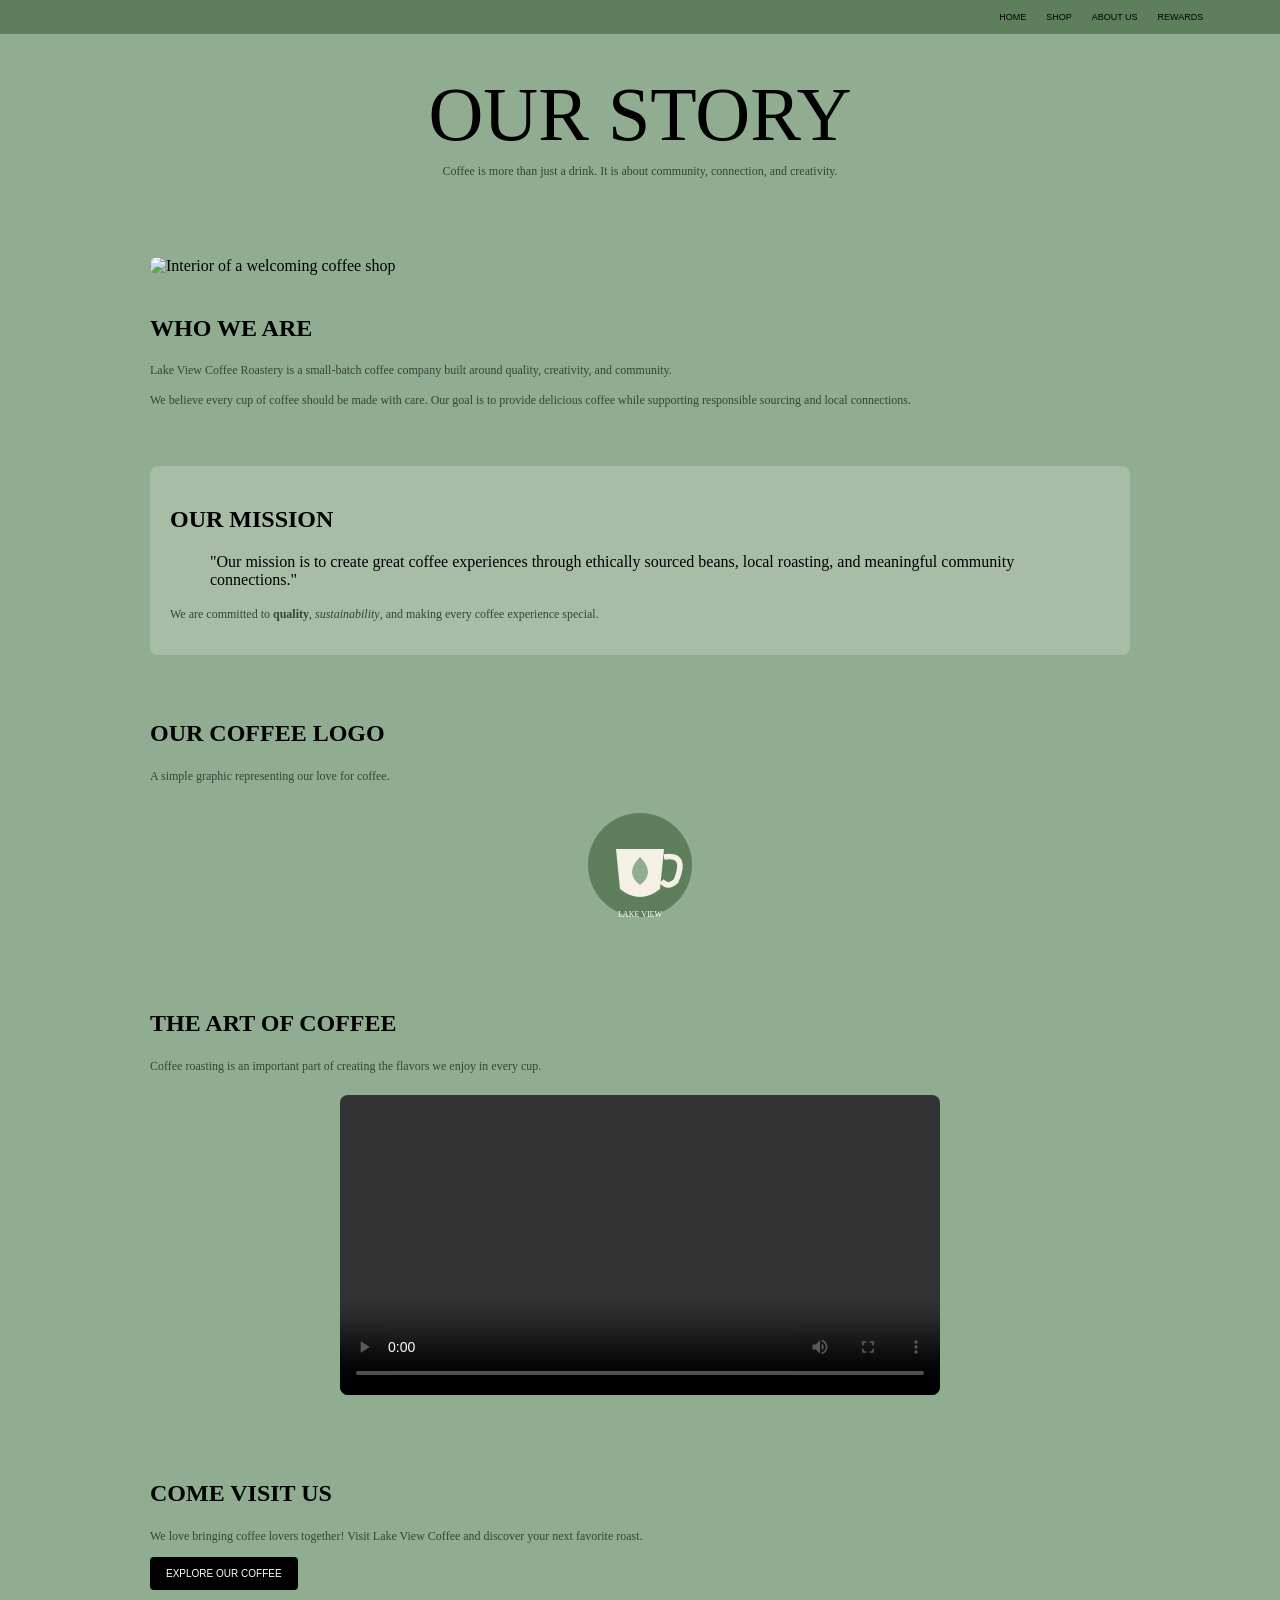
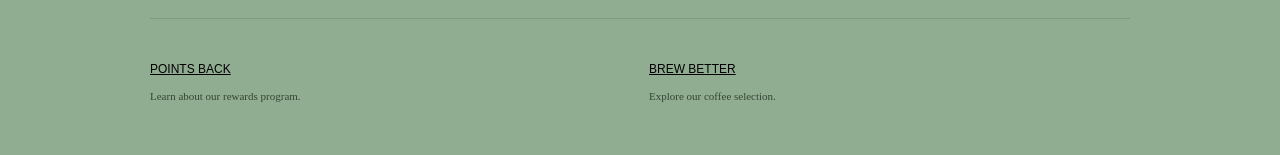
==== about.html @ e4b16135 "Add files via upload" ====
<!DOCTYPE html>
<html lang="en">

<head>
    <meta charset="UTF-8">
    <meta name="viewport" content="width=device-width, initial-scale=1.0">

    <title>About Us | Lake View Coffee</title>

    <!-- External CSS -->
    <link rel="stylesheet" href="style.css">

    <!-- Internal CSS -->
    <style>
        .about-heading {
            text-align: center;
            padding: 45px 0 25px;
        }

        .about-section {
            padding: 20px 0;
        }

        .about-image {
            width: 100%;
            max-height: 350px;
            object-fit: cover;
            border-radius: 8px;
            margin: 20px 0;
        }

        .mission {
            background-color: #a8bda5;
            padding: 20px;
            margin: 25px 0;
            border-radius: 8px;
        }

        .video-section {
            padding: 25px 0;
        }

        video {
            width: 100%;
            max-width: 600px;
            display: block;
            margin: 20px auto;
            border-radius: 8px;
        }

        .logo {
            display: block;
            margin: 20px auto;
            width: 120px;
        }
    </style>

</head>

<body>

    <!-- Navigation -->
    <header>
        <nav>
            <a href="index.html">Home</a>
            <a href="shop.html">Shop</a>
            <a href="about.html">About Us</a>
            <a href="rewards.html">Rewards</a>
        </nav>
    </header>

    <main>

        <!-- Page Heading -->
        <section class="about-heading">

            <h1>OUR STORY</h1>

            <p>
                Coffee is more than just a drink.
                It is about community, connection, and creativity.
            </p>

        </section>

        <!-- Coffee Shop Image -->
        <section class="about-section">

            <img
                class="about-image"
                src="https://images.unsplash.com/photo-1445116572660-236099ec97a0?w=1200"
                alt="Interior of a welcoming coffee shop">

            <h2>WHO WE ARE</h2>

            <p>
                Lake View Coffee Roastery is a small-batch coffee
                company built around quality, creativity, and community.
            </p>

            <p>
                We believe every cup of coffee should be made with
                care. Our goal is to provide delicious coffee while
                supporting responsible sourcing and local connections.
            </p>

        </section>

        <!-- Mission Statement -->
        <section class="mission">

            <h2>OUR MISSION</h2>

            <blockquote>
                "Our mission is to create great coffee experiences
                through ethically sourced beans, local roasting,
                and meaningful community connections."
            </blockquote>

            <p>
                We are committed to <strong>quality</strong>,
                <i>sustainability</i>, and making every coffee
                experience special.
            </p>

        </section>

        <!-- SVG Graphic -->
        <section class="about-section">

            <h2>OUR COFFEE LOGO</h2>

            <p>
                A simple graphic representing our love for coffee.
            </p>

            <!-- HTML5 SVG Element -->
            <svg class="logo" viewBox="0 0 150 150"
                 xmlns="http://www.w3.org/2000/svg">

                <circle cx="75" cy="75" r="65"
                        fill="#5d7f5c"/>

                <path d="M45 55 L105 55 L100 105
                         Q75 125 50 105 Z"
                      fill="#f5f0e5"/>

                <path d="M105 65 Q135 60 120 95
                         Q110 105 102 95"
                      fill="none"
                      stroke="#f5f0e5"
                      stroke-width="7"/>

                <path d="M75 65 Q55 85 75 100
                         Q95 85 75 65"
                      fill="#91ad91"/>

                <text x="75" y="140"
                      text-anchor="middle"
                      font-size="10"
                      fill="white">
                    LAKE VIEW
                </text>

            </svg>

        </section>

        <!-- HTML5 Video -->
        <section class="video-section">

            <h2>THE ART OF COFFEE</h2>

            <p>
                Coffee roasting is an important part of creating
                the flavors we enjoy in every cup.
            </p>

            <video controls>

                <source
                    src="https://videos.pexels.com/video-files/3129671/3129671-hd_1920_1080_25fps.mp4"
                    type="video/mp4">

                Your browser does not support HTML5 video.

            </video>

        </section>

        <!-- Visit Information -->
        <section class="about-section" id="visit">

            <h2>COME VISIT US</h2>

            <p>
                We love bringing coffee lovers together!
                Visit Lake View Coffee and discover your next
                favorite roast.
            </p>

            <a href="shop.html" class="button">
                Explore Our Coffee
            </a>

        </section>

        <!-- Footer -->
        <footer>

            <div>
                <a href="rewards.html">POINTS BACK</a>
                <p>Learn about our rewards program.</p>
            </div>

            <div>
                <a href="shop.html">BREW BETTER</a>
                <p>Explore our coffee selection.</p>
            </div>

        </footer>

    </main>

</body>
</html>
---- style.css ----
/* General Website Styling */
* {
    box-sizing: border-box;
}

body {
    margin: 0;
    background-color: #91ad91;
    color: black;
    font-family: Georgia, "Times New Roman", serif;
}

/* navigation bar */
header {
    background-color: #5d7f5c;
    padding: 12px 6%;
    display: flex;
    justify-content: flex-end;
}

nav {
    display: flex;
    gap: 20px;
}

nav a {
    color: black;
    text-decoration: none;
    font-family: Arial, sans-serif;
    font-size: 9px;
    text-transform: uppercase;
}

nav a:hover {
    text-decoration: underline;
}

/* main content */
main {
    width: calc(100% - 30px);
    max-width: 980px;
    margin: auto;
}

/* homepage heading */
.hero {
    text-align: center;
    padding: 38px 0 22px;
}

h1 {
    font-size: 48px;
    font-weight: normal;
    line-height: .93;
    margin: 0;
}

.intro {
    color: #5d6d5d;
    font-size: 9px;
    line-height: 1.5;
    margin: 12px auto 25px;
    max-width: 400px;
}

.hero img {
    width: 100%;
    height: 145px;
    object-fit: cover;
}

/* Featured Roasts */
.feature {
    display: grid;
    grid-template-columns: 1fr 1fr;
    align-items: center;
    gap: 12px;
    padding: 24px 0 26px;
}

.feature h2 {
    font-size: 20px;
    font-weight: normal;
    line-height: 1.05;
    margin: 0 0 8px;
}

.feature img {
    width: 100%;
    aspect-ratio: 1.25 / 1;
    object-fit: cover;
    border-radius: 6px;
}

/* Our Story */
.story {
    display: grid;
    grid-template-columns: 1fr 1fr;
    align-items: center;
    gap: 12px;
    padding: 0 0 26px;
}

.story img {
    width: 100%;
    aspect-ratio: 1.25 / 1;
    object-fit: cover;
    border-radius: 6px;
}

.story h3 {
    font-size: 11px;
    margin: 0 0 8px;
}

/* Paragraph Styling */
p {
    font-size: 8px;
    line-height: 1.5;
    color: #344534;
}

/* Buttons */
.button {
    display: inline-block;
    background-color: black;
    color: white;
    text-decoration: none;
    text-transform: uppercase;
    font-family: Arial, sans-serif;
    font-size: 7px;
    padding: 7px 9px;
    border-radius: 4px;
}

.button:hover {
    background-color: #444;
}

/* Footer */
footer {
    border-top: 1px solid rgba(20, 40, 20, .15);
    padding: 26px 0 36px;
    margin-top: 8px;
    display: grid;
    grid-template-columns: 1fr 1fr;
    gap: 18px;
}

footer a {
    color: black;
    font-family: Arial, sans-serif;
    font-size: 8px;
    text-transform: uppercase;
}

footer p {
    font-size: 7px;
}

/* Responsive Desktop Styling */
@media (min-width: 600px) {

    main {
        width: 90%;
    }

    .hero {
        padding: 80px 0 35px;
    }

    h1 {
        font-size: 76px;
    }

    .hero img {
        height: 350px;
    }

    .feature,
    .story {
        gap: 30px;
        padding: 40px 0;
    }

    .feature h2 {
        font-size: 40px;
    }

    p {
        font-size: 12px;
    }

    .button {
        font-size: 10px;
        padding: 11px 16px;
    }

    .story h3 {
        font-size: 18px;
    }

    footer {
        padding: 40px 0;
    }

    footer a {
        font-size: 12px;
    }

    footer p {
        font-size: 11px;
    }
}
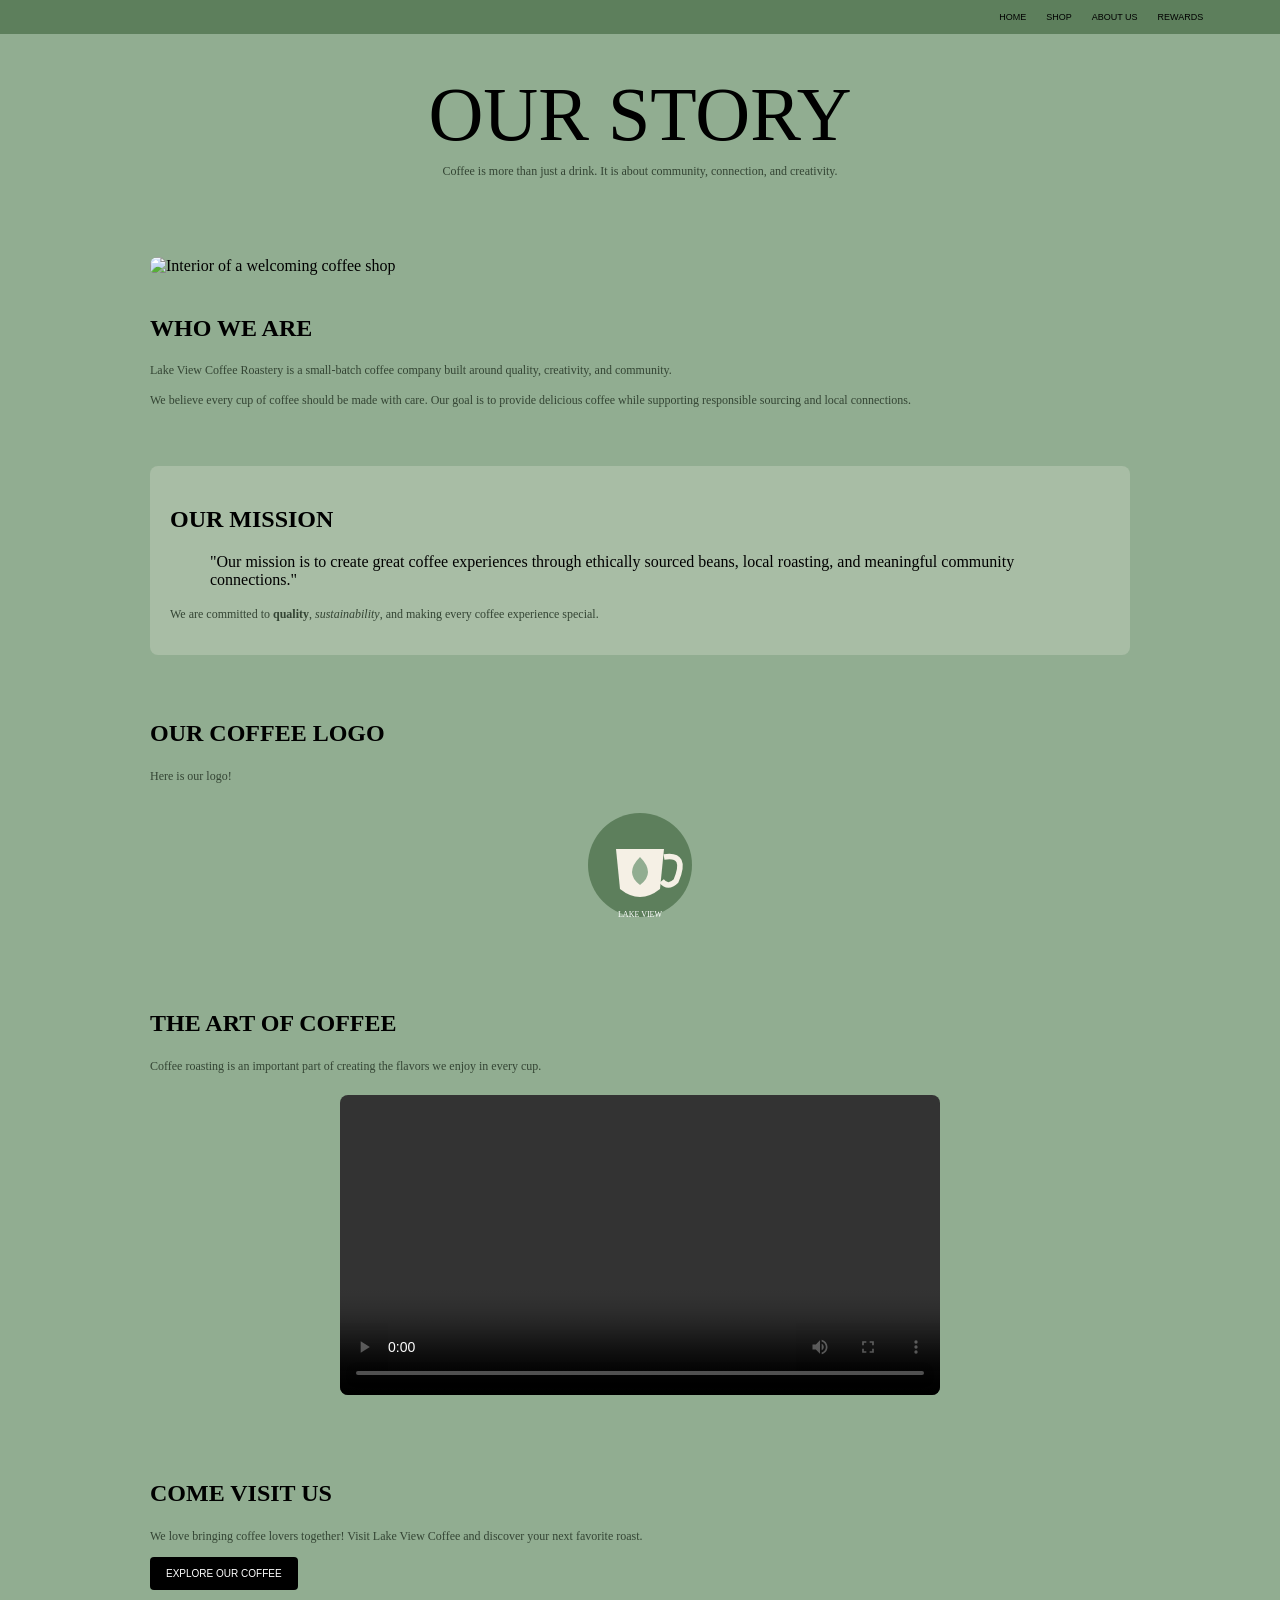
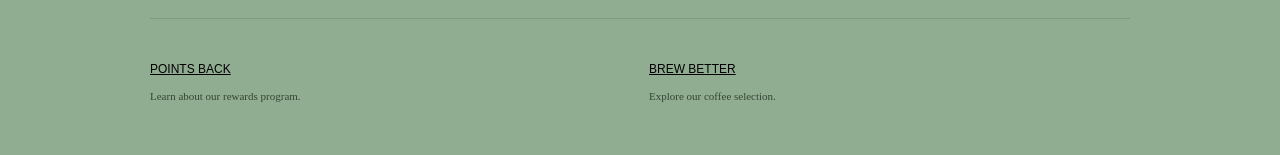
==== commit 472413fc: "Update about.html" ====
--- a/about.html
+++ b/about.html
@@ -132,10 +132,10 @@
             <h2>OUR COFFEE LOGO</h2>
 
             <p>
-                A simple graphic representing our love for coffee.
-            </p>
-
-            <!-- HTML5 SVG Element -->
+                Here is our logo!
+            </p>
+
+            <!-- HTML5 SVG  -->
             <svg class="logo" viewBox="0 0 150 150"
                  xmlns="http://www.w3.org/2000/svg">
 
